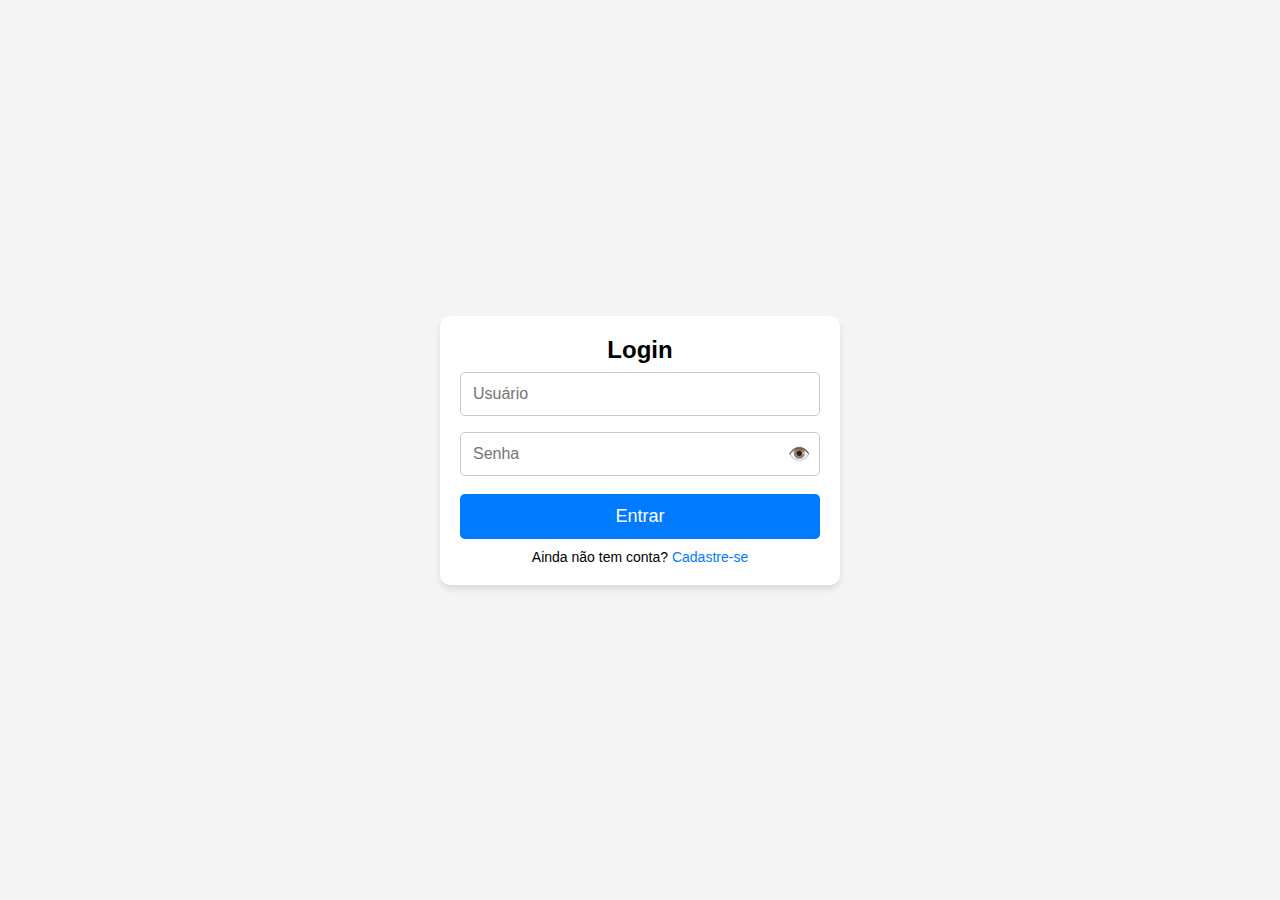
==== front_end/index.html @ ebd58616 "testando" ====
<!DOCTYPE html>
<html lang="pt-BR">
<head>
    <meta charset="UTF-8">
    <meta name="viewport" content="width=device-width, initial-scale=1.0">
    <title>Academia Fit</title>
    <link rel="stylesheet" href="styles.css">
</head>
<body>
    <div class="container">
        <h2>Login</h2>
        <form id="loginForm">
            <input type="text" id="username" placeholder="Usuário" required>
            <div class="password-container">
                <input type="password" id="password" placeholder="Senha" required>
                <span id="togglePassword">👁️</span>
            </div>
            <button type="submit">Entrar</button>
            <p id="error-message" class="error"></p>
        </form>
        <p class="register-link">Ainda não tem conta? <a href="#">Cadastre-se</a></p>
    </div>
    
    <script src="script.js"></script>
</body>
</html>
---- front_end/styles.css ----
/* Reset básico */
* {
    margin: 0;
    padding: 0;
    box-sizing: border-box;
    font-family: Arial, sans-serif;
}

/* Estilização do corpo */
body {
    display: flex;
    justify-content: center;
    align-items: center;
    height: 100vh;
    background-color: #f4f4f4;
}

/* Container principal */
.container {
    background: white;
    padding: 20px;
    border-radius: 10px;
    box-shadow: 0px 4px 6px rgba(0, 0, 0, 0.1);
    width: 90%;
    max-width: 400px;
    text-align: center;
}

/* Estilização do formulário */
form {
    display: flex;
    flex-direction: column;
}

input {
    padding: 12px;
    margin: 8px 0;
    border: 1px solid #ccc;
    border-radius: 5px;
    font-size: 16px;
    transition: border-color 0.3s ease-in-out;
}

input:focus {
    border-color: #007bff;
    outline: none;
}

button {
    background: #007bff;
    color: white;
    padding: 12px;
    border: none;
    border-radius: 5px;
    font-size: 18px;
    cursor: pointer;
    margin-top: 10px;
    transition: background 0.3s ease-in-out;
}

button:hover {
    background: #0056b3;
}

.error {
    color: red;
    font-size: 14px;
    margin-top: 5px;
    display: none; /* Começa invisível */
}

/* Link para cadastro */
.register-link {
    margin-top: 10px;
    font-size: 14px;
}

.register-link a {
    color: #007bff;
    text-decoration: none;
}

.register-link a:hover {
    text-decoration: underline;
}

/* Container da senha */
.password-container {
    position: relative;
    display: flex;
    align-items: center;
}

.password-container input {
    flex: 1;
}

#togglePassword {
    position: absolute;
    right: 10px;
    cursor: pointer;
    font-size: 18px;
    transition: opacity 0.3s ease-in-out;
}

#togglePassword:hover {
    opacity: 0.7;
}
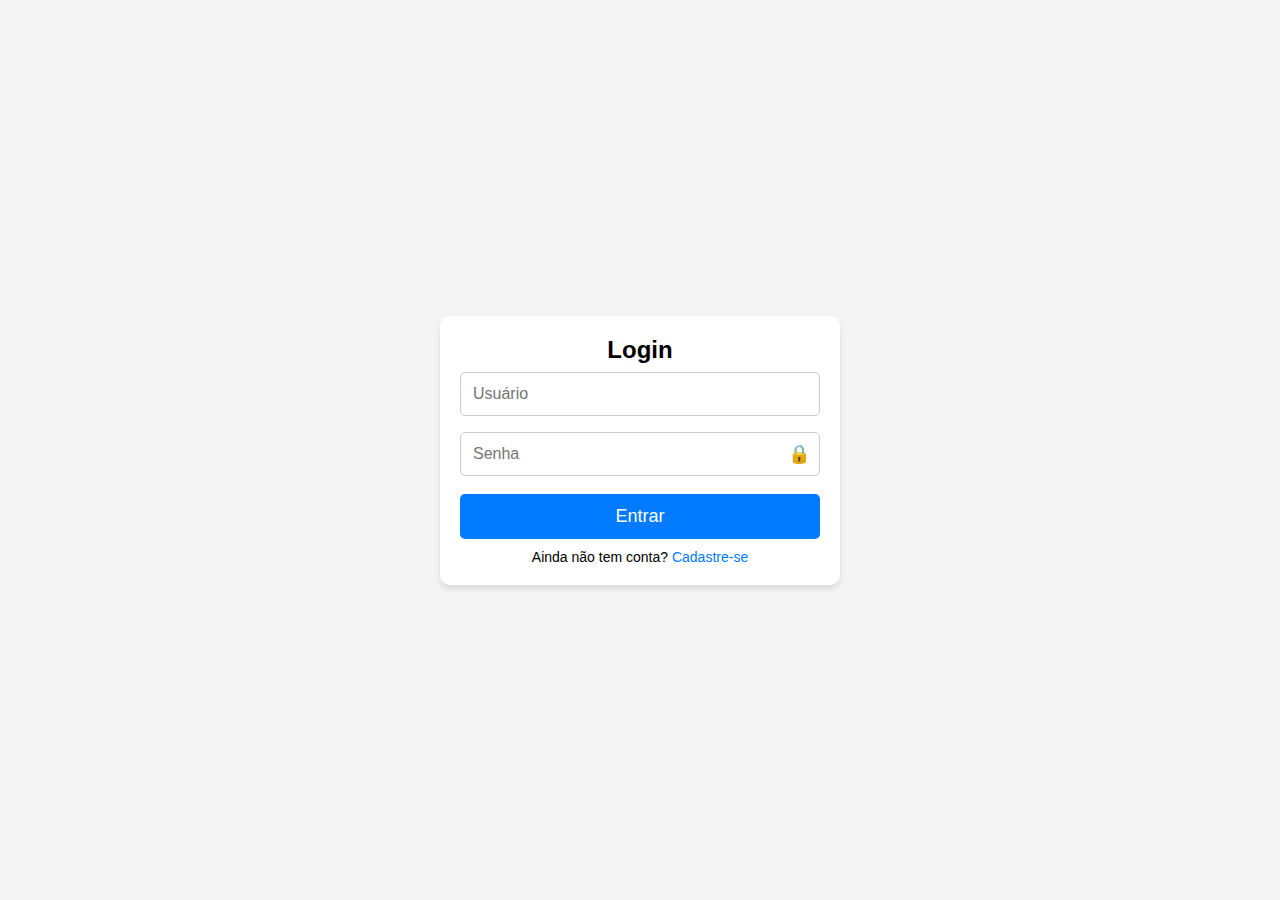
==== commit 0b101832: "teste" ====
--- a/front_end/index.html
+++ b/front_end/index.html
@@ -13,7 +13,7 @@
             <input type="text" id="username" placeholder="Usuário" required>
             <div class="password-container">
                 <input type="password" id="password" placeholder="Senha" required>
-                <span id="togglePassword">👁️</span>
+                <span id="togglePassword">🔒</span>
             </div>
             <button type="submit">Entrar</button>
             <p id="error-message" class="error"></p>
--- a/front_end/styles.css
+++ b/front_end/styles.css
@@ -84,7 +84,14 @@
     text-decoration: underline;
 }
 
-/* Container da senha */
+/* Melhorando a responsividade */
+@media (max-width: 480px) {
+    .container {
+        width: 100%;
+        padding: 15px;
+    }
+}
+
 .password-container {
     position: relative;
     display: flex;
@@ -93,6 +100,7 @@
 
 .password-container input {
     flex: 1;
+    padding-right: 35px; /* Espaço para o ícone */
 }
 
 #togglePassword {
@@ -100,9 +108,6 @@
     right: 10px;
     cursor: pointer;
     font-size: 18px;
-    transition: opacity 0.3s ease-in-out;
+    user-select: none; /* Evita seleção acidental */
 }
 
-#togglePassword:hover {
-    opacity: 0.7;
-}